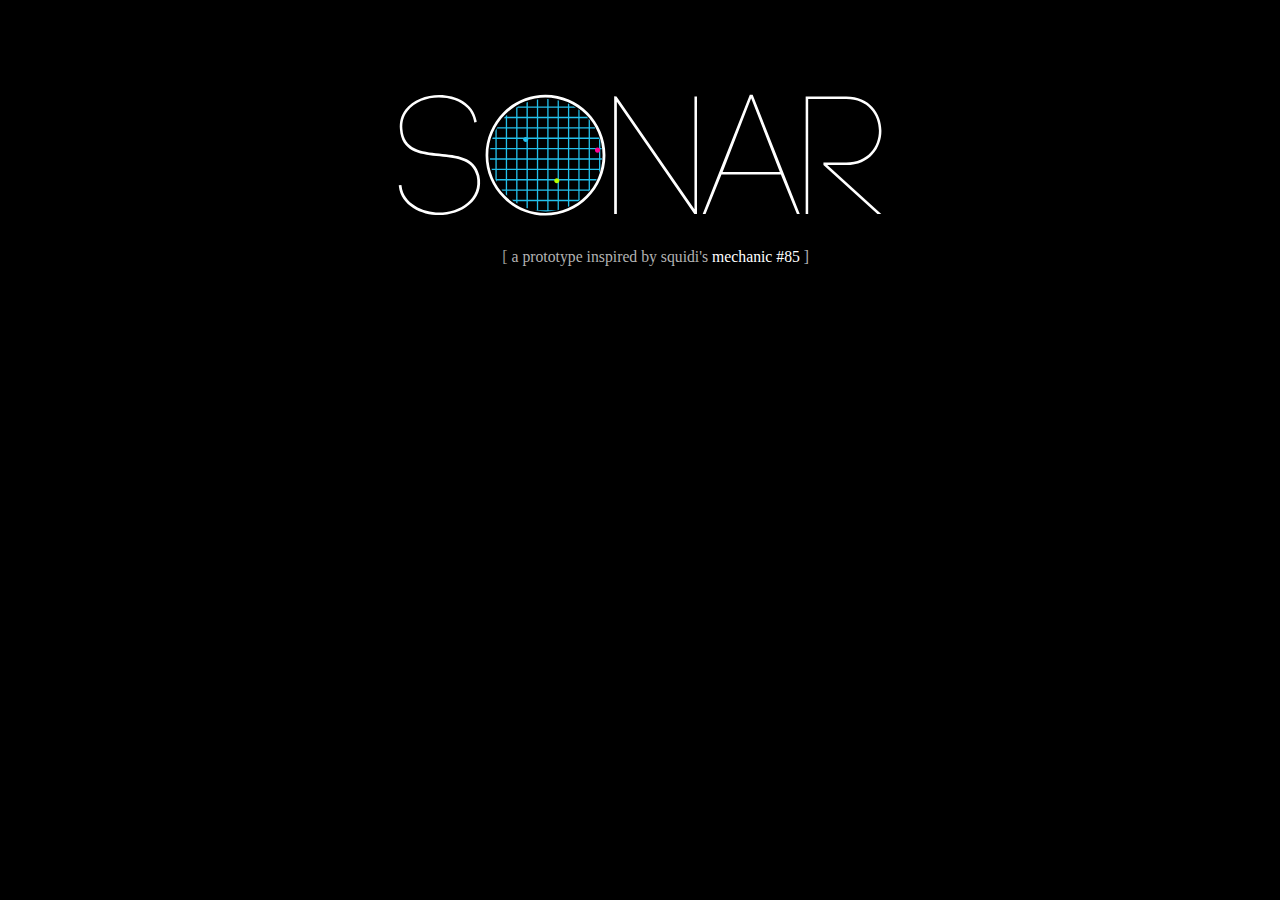
==== sonar/index.html @ 5c33e447 "add sonar splashpage" ====
<!doctype html>
<!--[if lt IE 7]> <html class="no-js lt-ie9 lt-ie8 lt-ie7" lang="en"> <![endif]-->
<!--[if IE 7]>    <html class="no-js lt-ie9 lt-ie8" lang="en"> <![endif]-->
<!--[if IE 8]>    <html class="no-js lt-ie9" lang="en"> <![endif]-->
<!--[if gt IE 8]><!--> <html class="no-js" lang="en"> <!--<![endif]-->
<head>
  <meta charset="utf-8">
  <meta http-equiv="X-UA-Compatible" content="IE=edge,chrome=1">
  <title>Sonar Prototype</title>
  <meta name="description" content="A game prototype about discovery and destruction">

  <meta name="viewport" content="width=device-width">
  <link rel="stylesheet" href="css/style.css">
  <script src="/js/libs/modernizr-2.5.3.min.js"></script>
</head>
<body>
  <!--[if lt IE 7]><p class=chromeframe>Your browser is <em>ancient!</em> <a href="http://browsehappy.com/">Upgrade to a different browser</a> or <a href="http://www.google.com/chromeframe/?redirect=true">install Google Chrome Frame</a> to experience this site.</p><![endif]-->
  <div role="main" id="maincolumn">

    <center>
    <br class="vspace" />

    <img src="img/header.svg" width=500 alt="Megadave">

    </center>

    <br class="vspace" />

  </div>

  <footer>

  </footer>


  <script src="//ajax.googleapis.com/ajax/libs/jquery/1.7.1/jquery.min.js"></script>
  <script>window.jQuery || document.write('<script src="js/libs/jquery-1.7.1.min.js"><\/script>')</script>

  <script src="js/plugins.js"></script>
  <script src="js/script.js"></script>

  <script>
    var _gaq=[['_setAccount','UA-XXXXX-X'],['_trackPageview']];
    (function(d,t){var g=d.createElement(t),s=d.getElementsByTagName(t)[0];
    g.src=('https:'==location.protocol?'//ssl':'//www')+'.google-analytics.com/ga.js';
    s.parentNode.insertBefore(g,s)}(document,'script'));
  </script>
</body>
</html>
---- sonar/css/style.css ----
/* Website CSS */
p, li { font-family: Georgia, serif; font-weight:100; font-size: 16px; margin:0; padding:0 }
h1 { font-weight: 700;  }
h2, h3 { font-family: 'Lato', sans-serif; font-weight: 300 }

.maintitle { 
    font-family: 'Libre Baskerville', Georgia, serif;
    font-size:3em;
    font-weight: 800;
    line-height:1em;
    margin:0;
    padding:0
}

.section-heading { 
    font-family: 'Libre Baskerville', Georgia, serif;
    font-size:2em;
    font-weight: 600;
    line-height:1em;
    margin:0;
    padding:0
}

.section-subheading {
    font-family: 'Libre Baskerville', Georgia, serif;
    font-size:1em;
    font-weight: 800;
    margin:0;
    padding:0
}
.mainsubtitle {
    font-family: 'Libre Baskerville', Georgia, serif;
    font-size:1.5em;
    font-weight: 800;
    margin:0;
    padding:0
}

.vspace {
    line-height: 1em;
}
.subtitle { font-family: 'Lato', sans-serif; font-size:2em; font-weight:400; margin:0; padding:0  }
.light { font-weight: 300 }
.prolinks { position:relative; top:7px; padding: 0 5px }
.classybrace{ font-family:Playfair Display SC; height:23px !important; font-size:4em; vertical-align:middle;  }
.linkdivider { text-align:center; margin:2em auto; padding:0 }
.divider { font-family: sans-serif; font-size: 4em; margin:20px 0; text-align:center; }
.indent {padding-left: 15px; line-height:1.7em}
#maincolumn { margin: 0px auto; width: 580px; padding: 0; padding-top:4em}
#mainheader { margin: 0px auto; width: 640px; text-align:center;  }
.nomargin { text-align:center; margin:0; padding:0 }

/* HTML5 Boilerplate  */

article, aside, details, figcaption, figure, footer, header, hgroup, nav, section { display: block; }
audio, canvas, video { display: inline-block; *display: inline; *zoom: 1; }
audio:not([controls]) { display: none; }
[hidden] { display: none; }

html { font-size: 100%; -webkit-text-size-adjust: 100%; -ms-text-size-adjust: 100%; }
html, button, input, select, textarea { font-family: sans-serif; color: #222; }
body { background: #000; margin: 0; font-size: 1em; line-height: 1.4; }

::-moz-selection { background: #D3F2F7; color: #fff; text-shadow: none; }
::selection { background: #D3F2F7; color: #fff; text-shadow: none; }

a { color: #000000; }
a:visited { color: #555555; }
a:hover { color: #777777; }
a:focus { outline: thin dotted; }
a:hover, a:active { outline: 0; }
abbr[title] { border-bottom: 1px dotted; }
b, strong { font-weight: bold; }
blockquote { margin: 1em 40px; }
dfn { font-style: italic; }
hr { display: block; height: 1px; border: 0; border-top: 1px solid #ccc; margin: 1em 0; padding: 0; }
ins { background: #ff9; color: #000; text-decoration: none; }
mark { background: #ff0; color: #000; font-style: italic; font-weight: bold; }
pre, code, kbd, samp { font-family: monospace, serif; _font-family: 'courier new', monospace; font-size: 1em; }
pre { white-space: pre; white-space: pre-wrap; word-wrap: break-word; }

q { quotes: none; }
q:before, q:after { content: ""; content: none; }
small { font-size: 85%; }
sub, sup { font-size: 75%; line-height: 0; position: relative; vertical-align: baseline; }
sup { top: -0.5em; }
sub { bottom: -0.25em; }

ul, ol { margin: 1em 0; padding: 0 0 0 40px; }
dd { margin: 0 0 0 40px; }
nav ul, nav ol { list-style: none; list-style-image: none; margin: 0; padding: 0; }

img { border: 0; -ms-interpolation-mode: bicubic; vertical-align: middle; }
svg:not(:root) { overflow: hidden; }
figure { margin: 0; }

form { margin: 0; }
fieldset { border: 0; margin: 0; padding: 0; }

label { cursor: pointer; }
legend { border: 0; *margin-left: -7px; padding: 0; white-space: normal; }
button, input, select, textarea { font-size: 100%; margin: 0; vertical-align: baseline; *vertical-align: middle; }
button, input { line-height: normal; }
button, input[type="button"], input[type="reset"], input[type="submit"] { cursor: pointer; -webkit-appearance: button; *overflow: visible; }
button[disabled], input[disabled] { cursor: default; }
input[type="checkbox"], input[type="radio"] { box-sizing: border-box; padding: 0; *width: 13px; *height: 13px; }
input[type="search"] { -webkit-appearance: textfield; -moz-box-sizing: content-box; -webkit-box-sizing: content-box; box-sizing: content-box; }
input[type="search"]::-webkit-search-decoration, input[type="search"]::-webkit-search-cancel-button { -webkit-appearance: none; }
button::-moz-focus-inner, input::-moz-focus-inner { border: 0; padding: 0; }
textarea { overflow: auto; vertical-align: top; resize: vertical; }
input:valid, textarea:valid {  }
input:invalid, textarea:invalid { background-color: #f0dddd; }

table { border-collapse: collapse; border-spacing: 0; }
td { vertical-align: top; }

.chromeframe { margin: 0.2em 0; background: #ccc; color: black; padding: 0.2em 0; }







@media only screen and (min-width: 35em) {
  

}

.ir { display: block; border: 0; text-indent: -999em; overflow: hidden; background-color: transparent; background-repeat: no-repeat; text-align: left; direction: ltr; *line-height: 0; }
.ir br { display: none; }
.hidden { display: none !important; visibility: hidden; }
.visuallyhidden { border: 0; clip: rect(0 0 0 0); height: 1px; margin: -1px; overflow: hidden; padding: 0; position: absolute; width: 1px; }
.visuallyhidden.focusable:active, .visuallyhidden.focusable:focus { clip: auto; height: auto; margin: 0; overflow: visible; position: static; width: auto; }
.invisible { visibility: hidden; }
.clearfix:before, .clearfix:after { content: ""; display: table; }
.clearfix:after { clear: both; }
.clearfix { *zoom: 1; }

@media print {
  * { background: transparent !important; color: black !important; box-shadow:none !important; text-shadow: none !important; filter:none !important; -ms-filter: none !important; } 
  a, a:visited { text-decoration: underline; }
  a[href]:after { content: " (" attr(href) ")"; }
  abbr[title]:after { content: " (" attr(title) ")"; }
  .ir a:after, a[href^="javascript:"]:after, a[href^="#"]:after { content: ""; } 
  pre, blockquote { border: 1px solid #999; page-break-inside: avoid; }
  thead { display: table-header-group; } 
  tr, img { page-break-inside: avoid; }
  img { max-width: 100% !important; }
  @page { margin: 0.5cm; }
  p, h2, h3 { orphans: 3; widows: 3; }
  h2, h3 { page-break-after: avoid; }
}
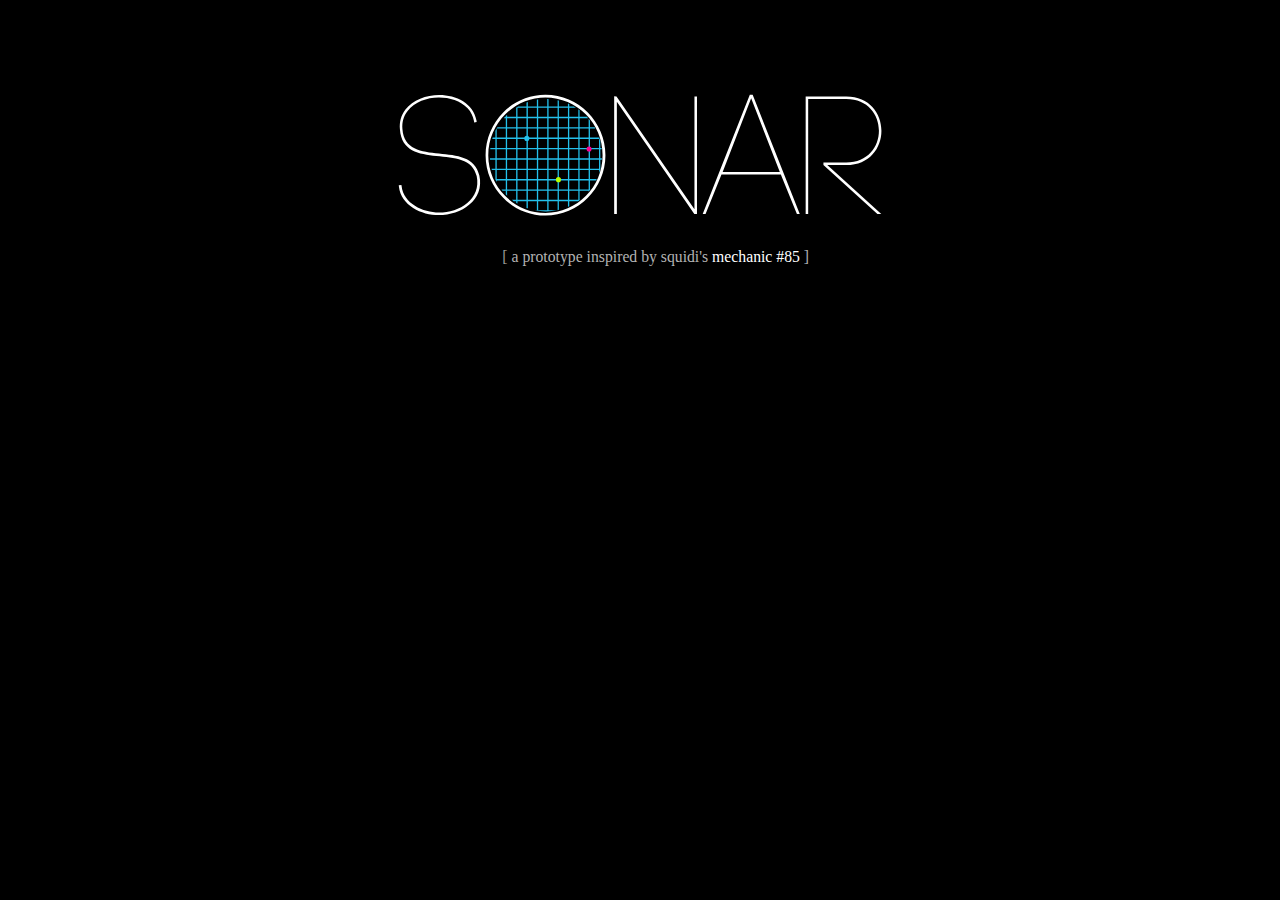
==== commit 787fdaf9: "rename header.svg in sonar subdir" ====
--- a/sonar/index.html
+++ b/sonar/index.html
@@ -20,7 +20,7 @@
     <center>
     <br class="vspace" />
 
-    <img src="img/header.svg" width=500 alt="Megadave">
+    <img src="img/sonar_header.svg" width=500 alt="Megadave">
 
     </center>
 
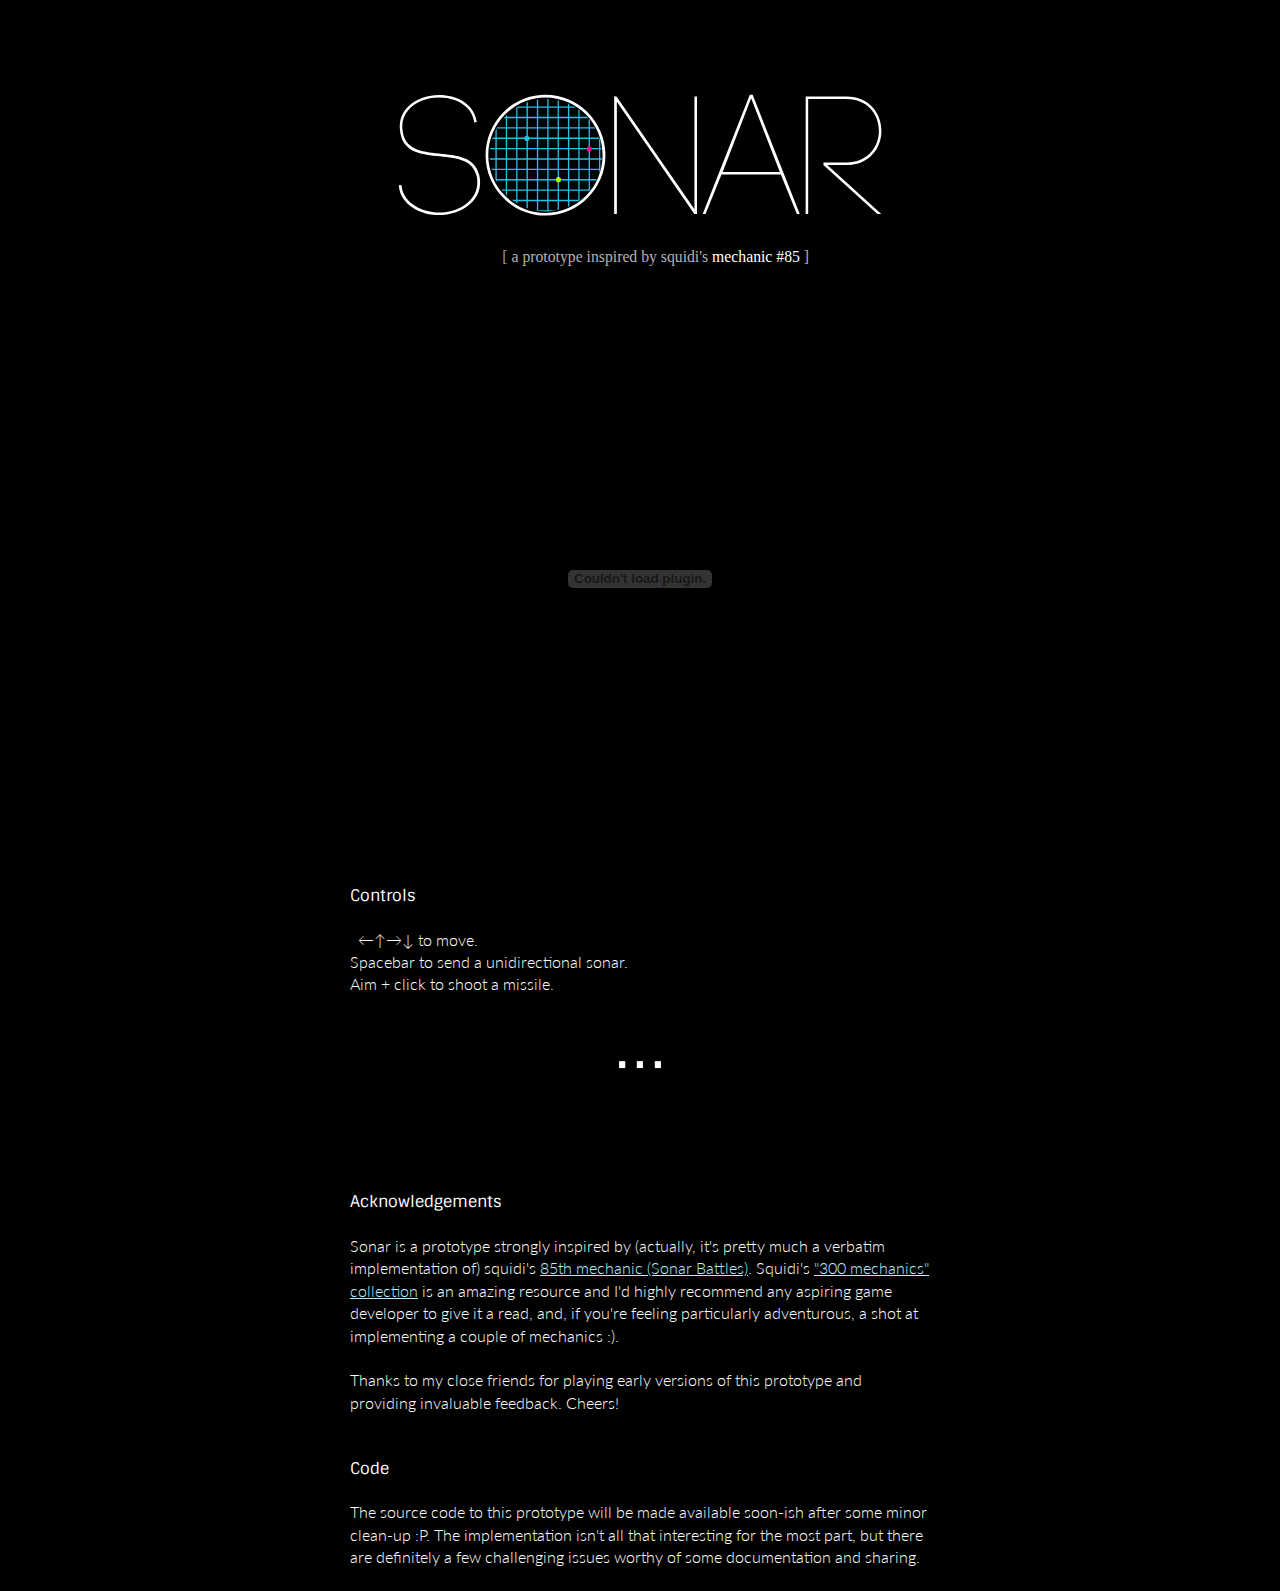
==== commit 4254ccbf: "more acknowledgements and a note about opensrc" ====
--- a/sonar/index.html
+++ b/sonar/index.html
@@ -11,6 +11,8 @@
 
   <meta name="viewport" content="width=device-width">
   <link rel="stylesheet" href="css/style.css">
+  <link href='http://fonts.googleapis.com/css?family=Sintony' rel='stylesheet' type='text/css'>
+  <link href='http://fonts.googleapis.com/css?family=Lato:300' rel='stylesheet' type='text/css'>
   <script src="/js/libs/modernizr-2.5.3.min.js"></script>
 </head>
 <body>
@@ -20,9 +22,47 @@
     <center>
     <br class="vspace" />
 
-    <img src="img/sonar_header.svg" width=500 alt="Megadave">
+    <img src="img/sonar_header.svg" width="500" alt="Sonar (Mechanic #85 of squidi's 300 mechanics)">
+
+    <br class="vspace" />
+    <br class="vspace" />
+    <br class="vspace" />
+
+    <object type="application/x-shockwave-flash" data="http://sonargame.cloudapp.net/Engine_stable.swf" width="512" height="512">
+        <param name="wmode" value="direct" />
+        <param name="allowFullScreen" value="true" />
+        <param name="movie" value="http://sonargame.cloudapp.net/Engine_stable.swf" />
+        <param name="quality" value="high"/>
+    </object>
 
     </center>
+
+    <br class="vspace" />
+
+    <h4>Controls</h4>
+    <p>&nbsp;&nbsp;&larr;&uarr;&rarr;&darr; to move.<br/>
+        Spacebar to send a unidirectional sonar.<br/>
+        Aim + click to shoot a missile.</p>
+
+    <p class="divider" style="color:#fff">∙∙∙</p>
+
+    <br class="vspace" />
+    <br class="vspace" />
+
+    <h4>Acknowledgements</h4>
+    <p>Sonar is a prototype strongly inspired by (actually, it's pretty much a verbatim implementation of) squidi's <a href="http://www.squidi.net/three/entry.php?id=85">85th mechanic (Sonar Battles)</a>.
+    Squidi's <a href="http://www.squidi.net/three/index.php">"300 mechanics" collection</a> is an amazing resource and I'd highly recommend any aspiring game developer to give it a read, and, if you're feeling particularly
+    adventurous, a shot at implementing a couple of mechanics :).<br/><br/>
+    Thanks to my close friends for playing early versions of this prototype and providing invaluable feedback. Cheers!
+    </p>
+
+    <br class="vspace" />
+
+    <h4>Code</h4>
+    <p>
+    The source code to this prototype will be made available soon-ish after some minor clean-up :P. The implementation isn't all that interesting for the most part, but there are definitely a few
+    challenging issues worthy of some documentation and sharing.
+    </p>
 
     <br class="vspace" />
 
@@ -31,7 +71,6 @@
   <footer>
 
   </footer>
-
 
   <script src="//ajax.googleapis.com/ajax/libs/jquery/1.7.1/jquery.min.js"></script>
   <script>window.jQuery || document.write('<script src="js/libs/jquery-1.7.1.min.js"><\/script>')</script>
--- a/sonar/css/style.css
+++ b/sonar/css/style.css
@@ -1,7 +1,7 @@
 /* Website CSS */
-p, li { font-family: Georgia, serif; font-weight:100; font-size: 16px; margin:0; padding:0 }
+p, li { font-family: Lato, sans-serif; font-weight: 300; font-size: 16px; margin:0; padding:0; color:#fff }
 h1 { font-weight: 700;  }
-h2, h3 { font-family: 'Lato', sans-serif; font-weight: 300 }
+h2, h3, h4, h5, h6 { font-family: Sintony, sans-serif; font-weight: 400; color: #fff }
 
 .maintitle { 
     font-family: 'Libre Baskerville', Georgia, serif;
@@ -44,7 +44,7 @@
 .prolinks { position:relative; top:7px; padding: 0 5px }
 .classybrace{ font-family:Playfair Display SC; height:23px !important; font-size:4em; vertical-align:middle;  }
 .linkdivider { text-align:center; margin:2em auto; padding:0 }
-.divider { font-family: sans-serif; font-size: 4em; margin:20px 0; text-align:center; }
+.divider { font-family: sans-serif; font-weight: 100; font-size: 4em; margin:20px 0; text-align:center; }
 .indent {padding-left: 15px; line-height:1.7em}
 #maincolumn { margin: 0px auto; width: 580px; padding: 0; padding-top:4em}
 #mainheader { margin: 0px auto; width: 640px; text-align:center;  }
@@ -64,9 +64,9 @@
 ::-moz-selection { background: #D3F2F7; color: #fff; text-shadow: none; }
 ::selection { background: #D3F2F7; color: #fff; text-shadow: none; }
 
-a { color: #000000; }
-a:visited { color: #555555; }
-a:hover { color: #777777; }
+a { color: #B2EEFF; }
+a:visited { color: #D3F2F7; }
+a:hover { color: #D3F2F7; }
 a:focus { outline: thin dotted; }
 a:hover, a:active { outline: 0; }
 abbr[title] { border-bottom: 1px dotted; }
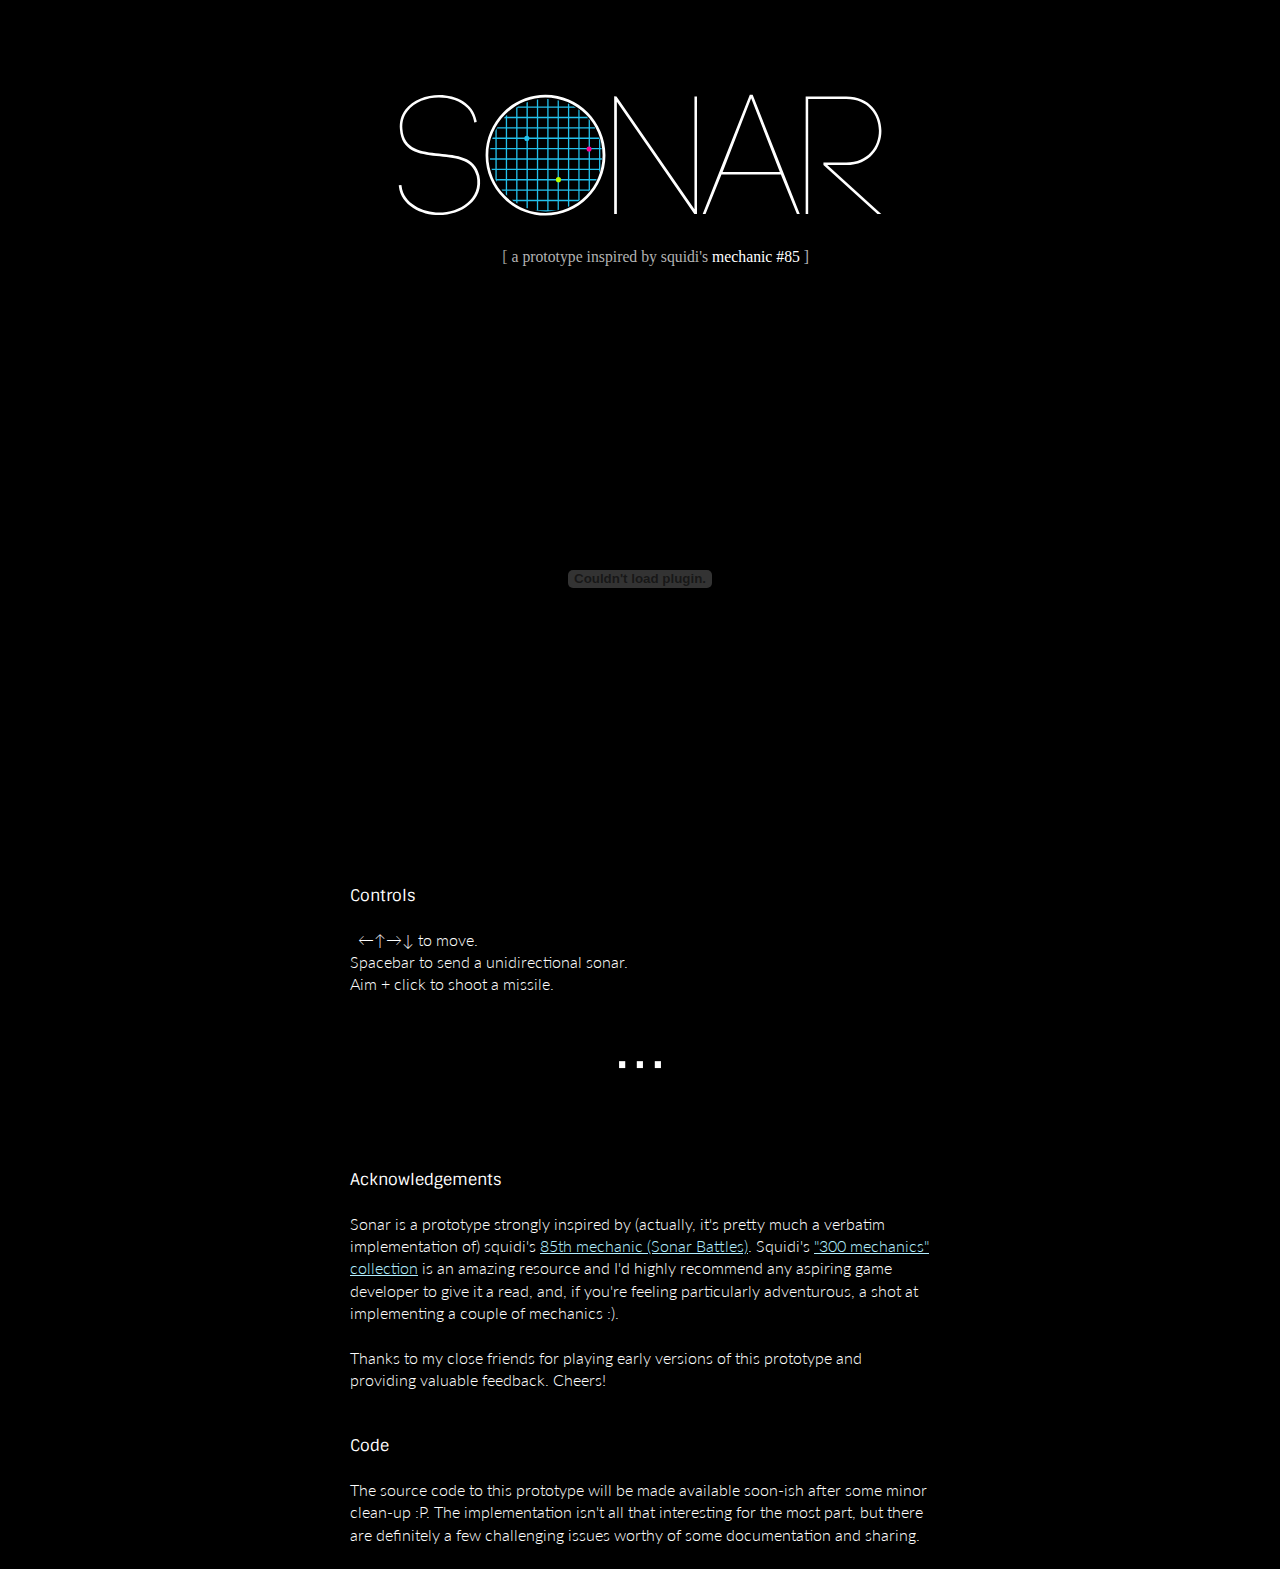
==== commit ff0306da: "hmm...wording" ====
--- a/sonar/index.html
+++ b/sonar/index.html
@@ -47,13 +47,12 @@
     <p class="divider" style="color:#fff">∙∙∙</p>
 
     <br class="vspace" />
-    <br class="vspace" />
 
     <h4>Acknowledgements</h4>
     <p>Sonar is a prototype strongly inspired by (actually, it's pretty much a verbatim implementation of) squidi's <a href="http://www.squidi.net/three/entry.php?id=85">85th mechanic (Sonar Battles)</a>.
     Squidi's <a href="http://www.squidi.net/three/index.php">"300 mechanics" collection</a> is an amazing resource and I'd highly recommend any aspiring game developer to give it a read, and, if you're feeling particularly
     adventurous, a shot at implementing a couple of mechanics :).<br/><br/>
-    Thanks to my close friends for playing early versions of this prototype and providing invaluable feedback. Cheers!
+    Thanks to my close friends for playing early versions of this prototype and providing valuable feedback. Cheers!
     </p>
 
     <br class="vspace" />
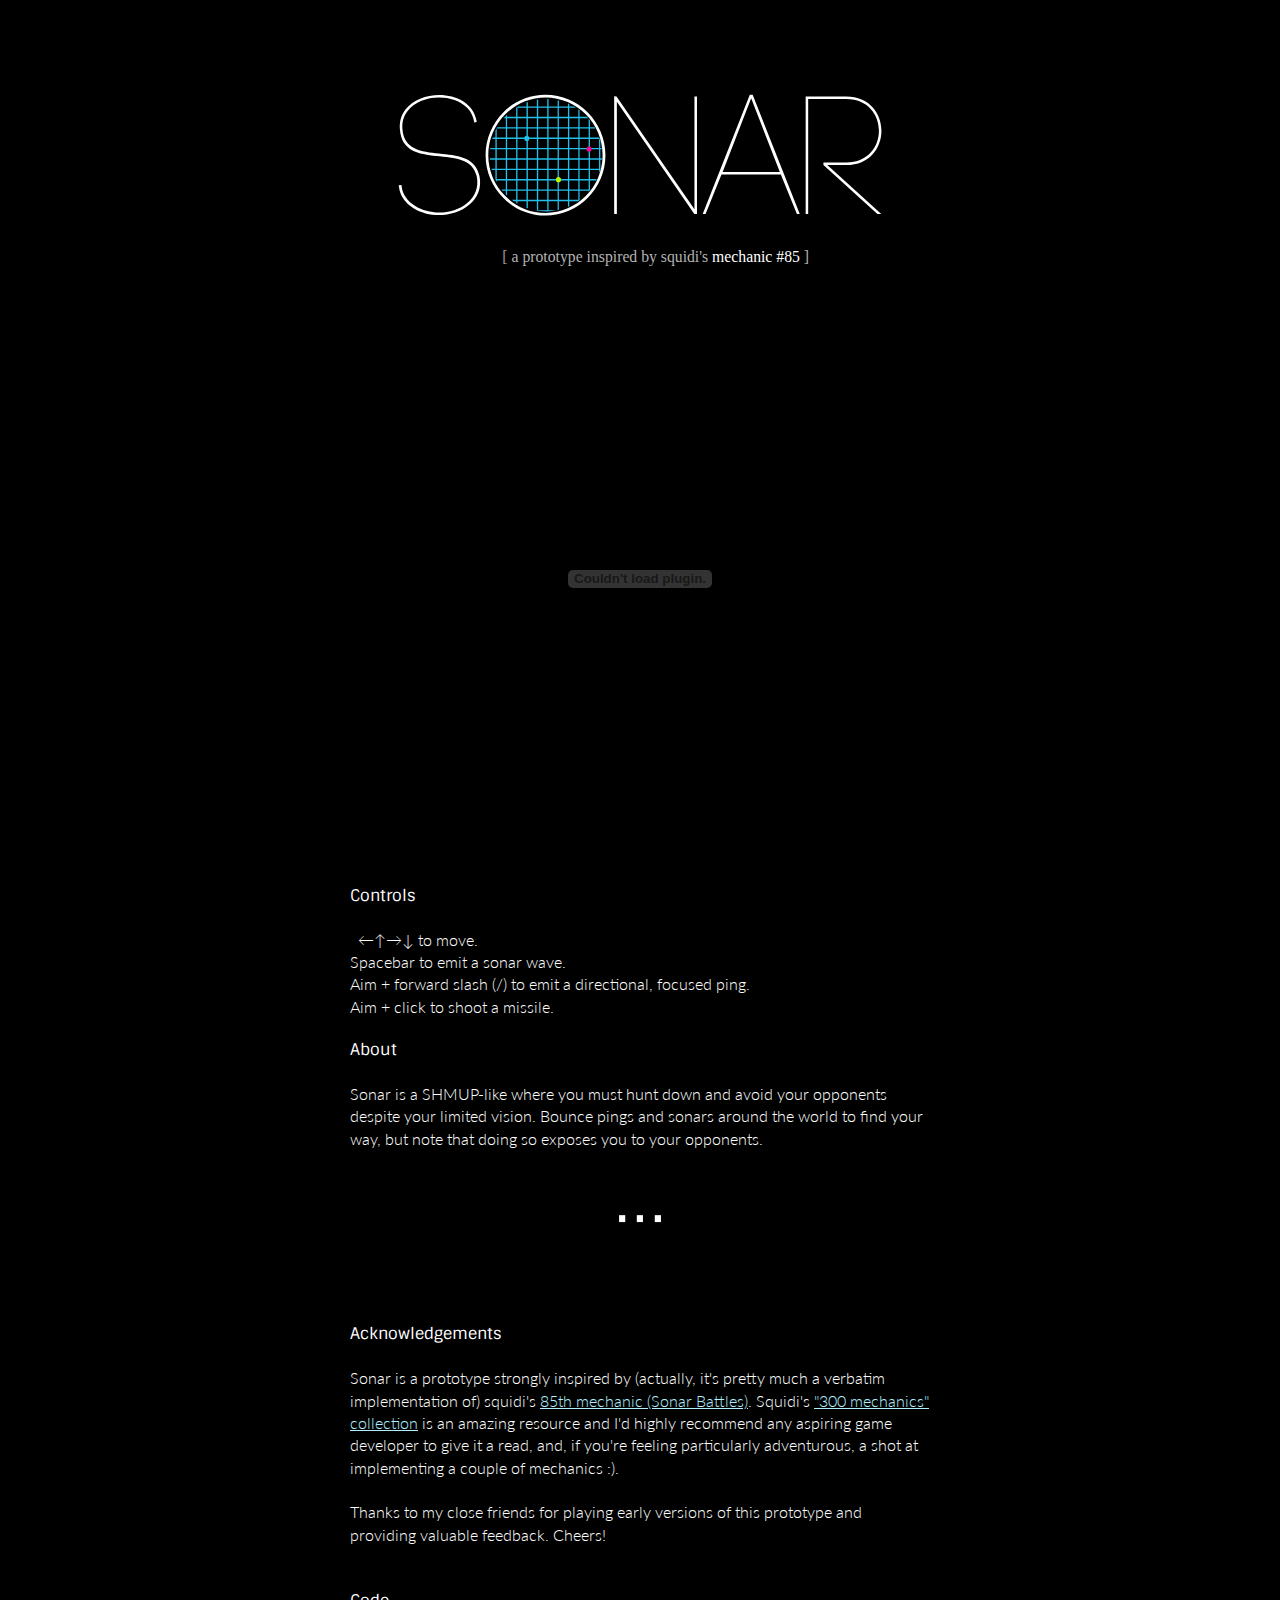
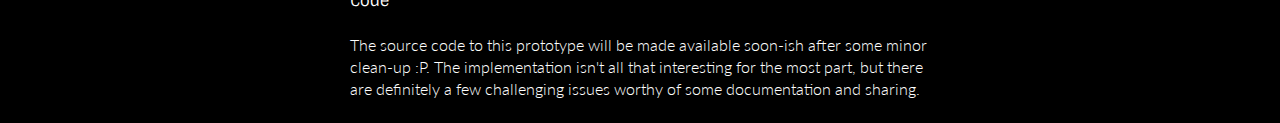
==== commit 80727f69: "short description of sonar" ====
--- a/sonar/index.html
+++ b/sonar/index.html
@@ -41,9 +41,13 @@
 
     <h4>Controls</h4>
     <p>&nbsp;&nbsp;&larr;&uarr;&rarr;&darr; to move.<br/>
-        Spacebar to send a unidirectional sonar.<br/>
+        Spacebar to emit a sonar wave.<br/>
+        Aim + forward slash (/) to emit a directional, focused ping.<br/>
         Aim + click to shoot a missile.</p>
 
+    <h4>About</h4>
+    <p>Sonar is a SHMUP-like where you must hunt down and avoid your opponents despite your limited vision. Bounce pings and sonars around the world to find your way, but note that doing so exposes
+       you to your opponents.</p>
     <p class="divider" style="color:#fff">∙∙∙</p>
 
     <br class="vspace" />
